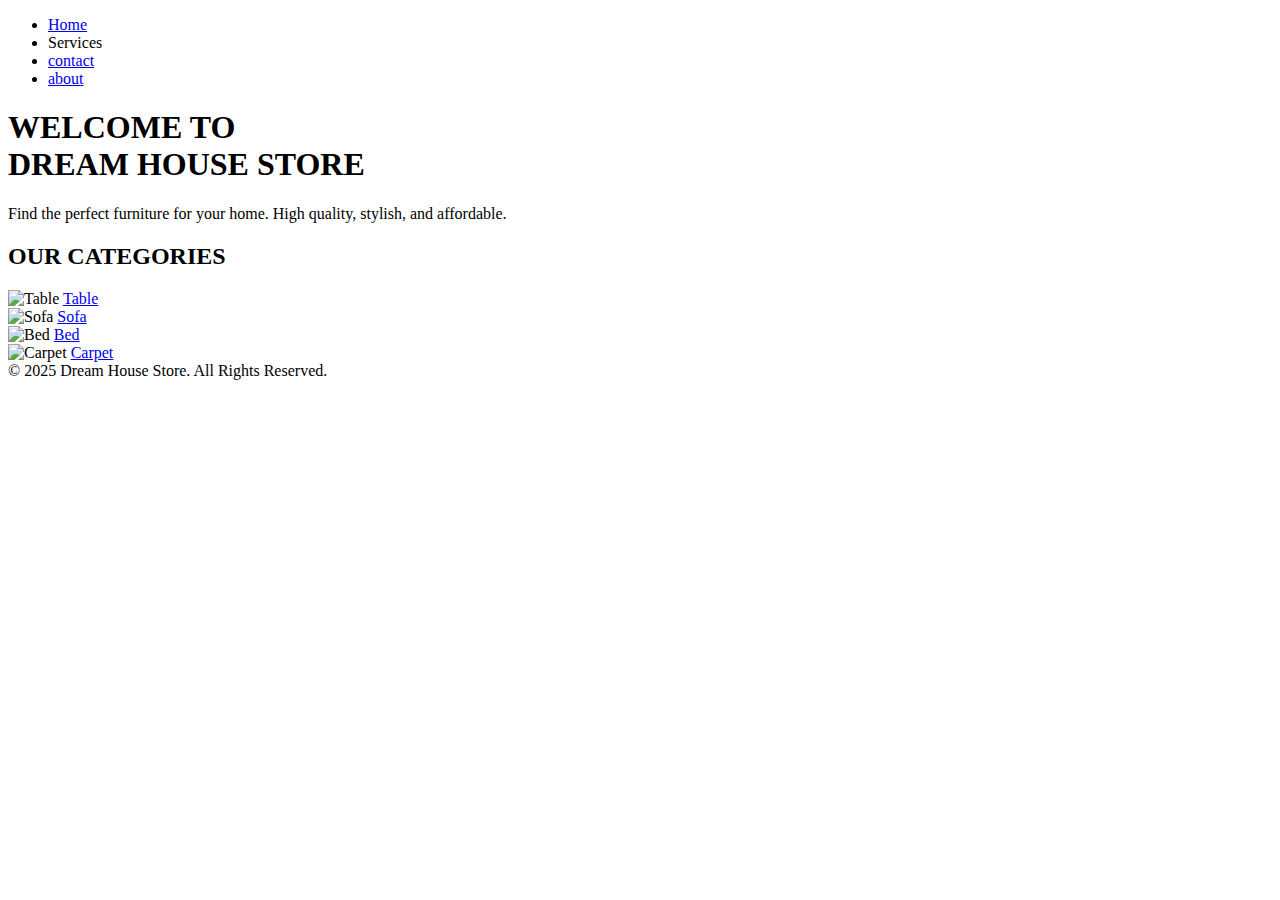
==== index.html @ 6f8ec8a4 "Add files via upload" ====
<!DOCTYPE html>
<html>

<head>
    <title> Dream House </title>
    <link rel="icon" href="images/logo.png" type="icon">
    <link rel="stylesheet" href="index.css">
</head>

<body>
    <main>
        <nav>
            <ul>
                <li><a href="index.html">Home</a></li>
                <li>Services</li>
                <li><a href="contact.html" target="_blank">contact</a></li>
                <li><a href="about.html" target="_blank">about</a></li>
            </ul>
        </nav>

        <div class="welcome">
            <h1>WELCOME TO<br> DREAM HOUSE STORE</h1>
            <p>Find the perfect furniture for your home. High quality, stylish, and affordable.</p>
        </div>

    </main>

    <h2> OUR CATEGORIES </h2>

    <div class="categories">
        <div class="category-item">
            <img src="images/tables/table.jpg" alt="Table">
            <a href="table.html" target="_blank">Table</a>
        </div>
        <div class="category-item">
            <img src="images/sofas/sofa.jpg" alt="Sofa">
            <a href="sofa.html" target="_blank">Sofa</a>
        </div>
        <div class="category-item">
            <img src="images/beds/bed.jpg" alt="Bed">
            <a href="bed.html" target="_blank">Bed</a>
        </div>
        <div class="category-item">
            <img src="images/carpets/carpet.jpg" alt="Carpet">
            <a href="carpet.html" target="_blank">Carpet</a>
        </div>
    </div>

    <footer>
        &copy 2025 Dream House Store. All Rights Reserved.
    </footer>
</body>

</html>
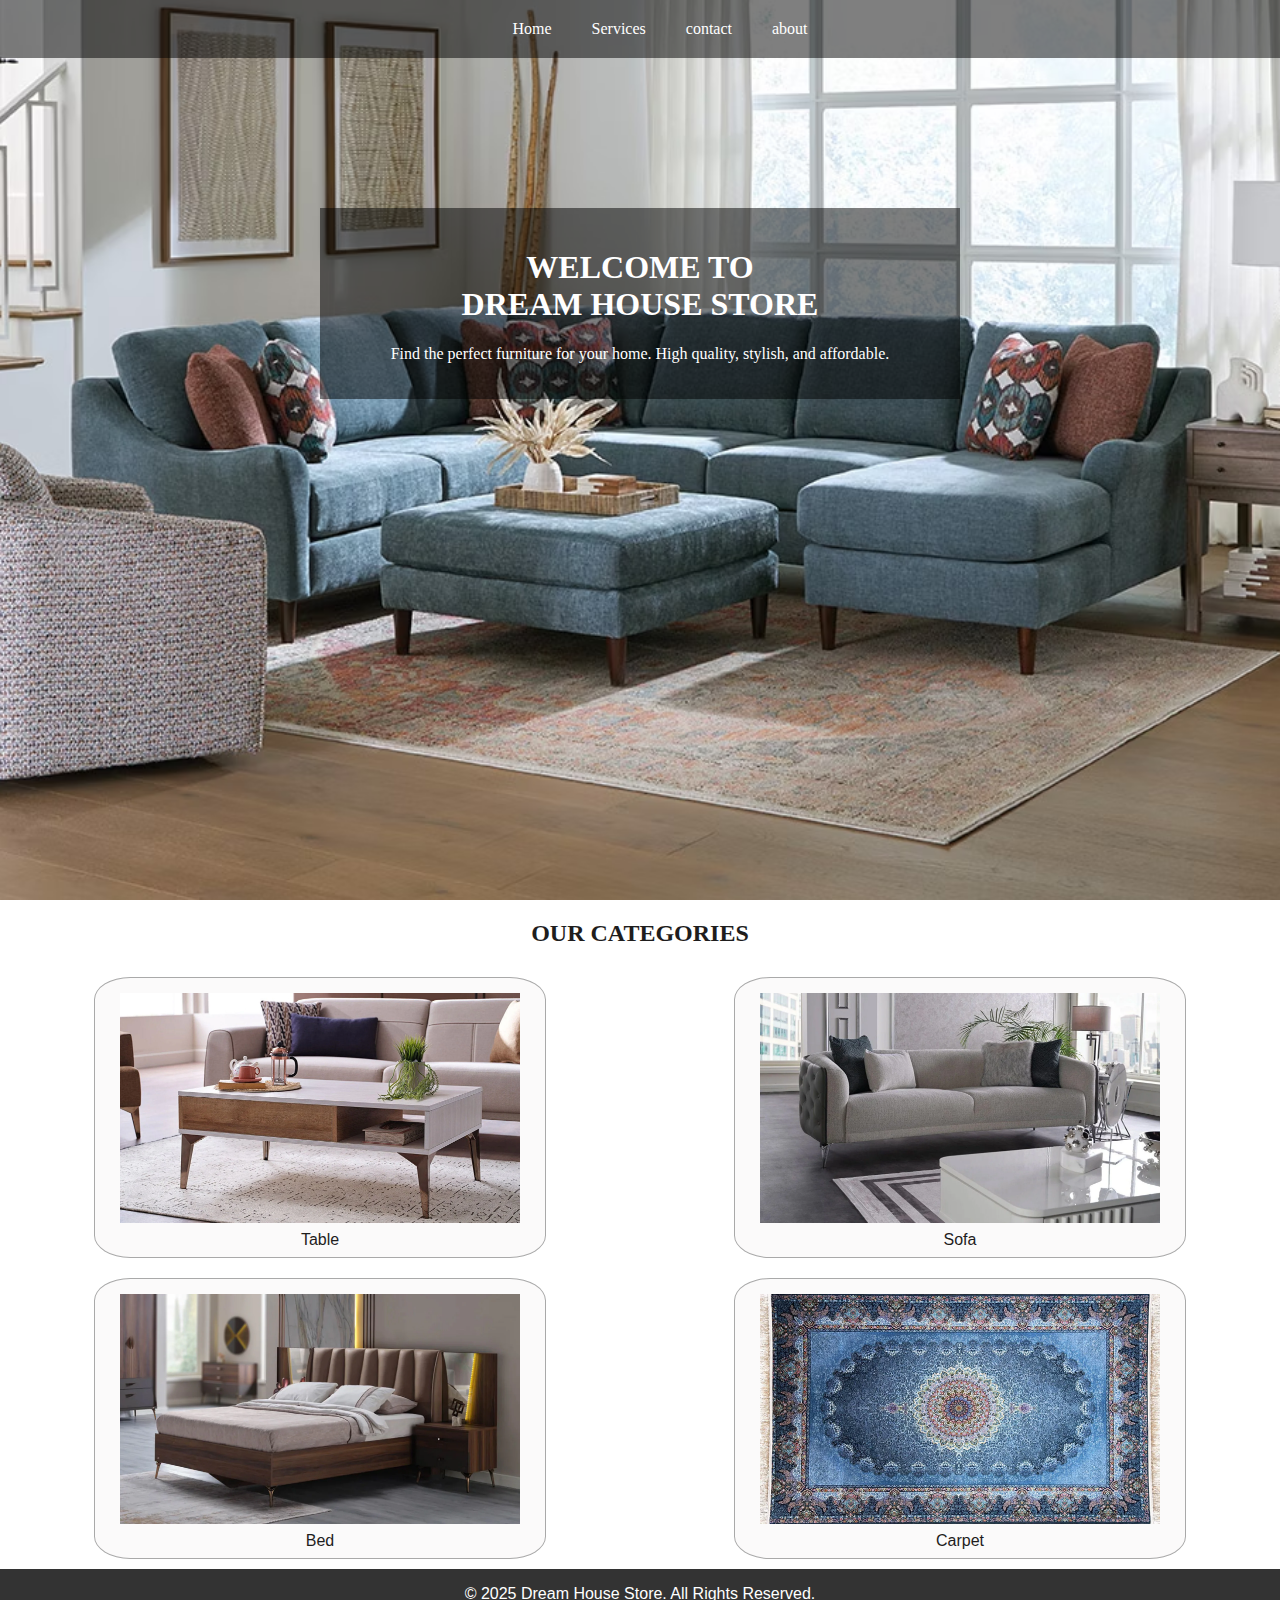
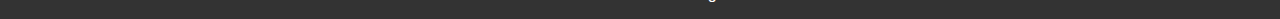
==== commit 7c165c3a: "Update index.html" ====
--- a/index.html
+++ b/index.html
@@ -3,7 +3,7 @@
 
 <head>
     <title> Dream House </title>
-    <link rel="icon" href="images/logo.png" type="icon">
+    <link rel="icon" href="images/logo.jpg" type="icon">
     <link rel="stylesheet" href="index.css">
 </head>
 
@@ -51,4 +51,4 @@
     </footer>
 </body>
 
-</html>+</html>
--- a/index.css
+++ b/index.css
@@ -0,0 +1,90 @@
+body {
+    margin: 0;
+    padding: 0;
+    text-align: center;
+}
+
+main {
+    background: url('images/modern-furniture.jpg') no-repeat center center/cover;
+    height: 100vh;
+}
+
+nav {
+    background: rgb(0, 0, 0, 50%);
+    width: 100%;
+    text-align: center;
+    position: sticky;
+}
+
+ul {
+    list-style: none;
+    margin: 0;
+    color: white;
+    display: flex;
+    justify-content: center;
+}
+
+ul li {
+    padding: 20px;
+}
+
+ul li a {
+    text-decoration: none;
+    color: white;
+}
+
+.welcome {
+    color: white;
+    background: rgb(0, 0, 0, 50%);
+    width: 50%;
+    font-family: cursive;
+    margin: 150px auto;
+    padding: 20px 0;
+}
+
+h2 {
+    font-family: cursive;
+    color: #1e1d1d;
+}
+
+.categories {
+    display: flex;
+    flex-direction: row;
+    flex-wrap: wrap;
+    justify-content: center;
+}
+
+.category-item {
+    display: flex;
+    flex-direction: column;
+    align-items: center;
+    background-color: rgba(233, 231, 231, 0.2);
+    margin: 10px auto;
+    width: 450px;
+    border: 0.1px solid darkgray;
+    border-radius: 8%;
+}
+
+.category-item img {
+    width: 400px;
+    height: 230px;
+    padding: 15px 0 0 0;
+}
+
+.category-item a {
+    text-decoration: none;
+    margin: 8px;
+    color: #1e1d1d;
+    font-family: 'Segoe UI', Tahoma, Geneva, Verdana, sans-serif;
+}
+
+footer {
+    background-color: #333;
+    color: white;
+    width: 100%;
+    font-family: Verdana, Geneva, Tahoma, sans-serif;
+    height: 50px;
+    display: flex;
+    justify-content: center;
+    align-items: center;
+}